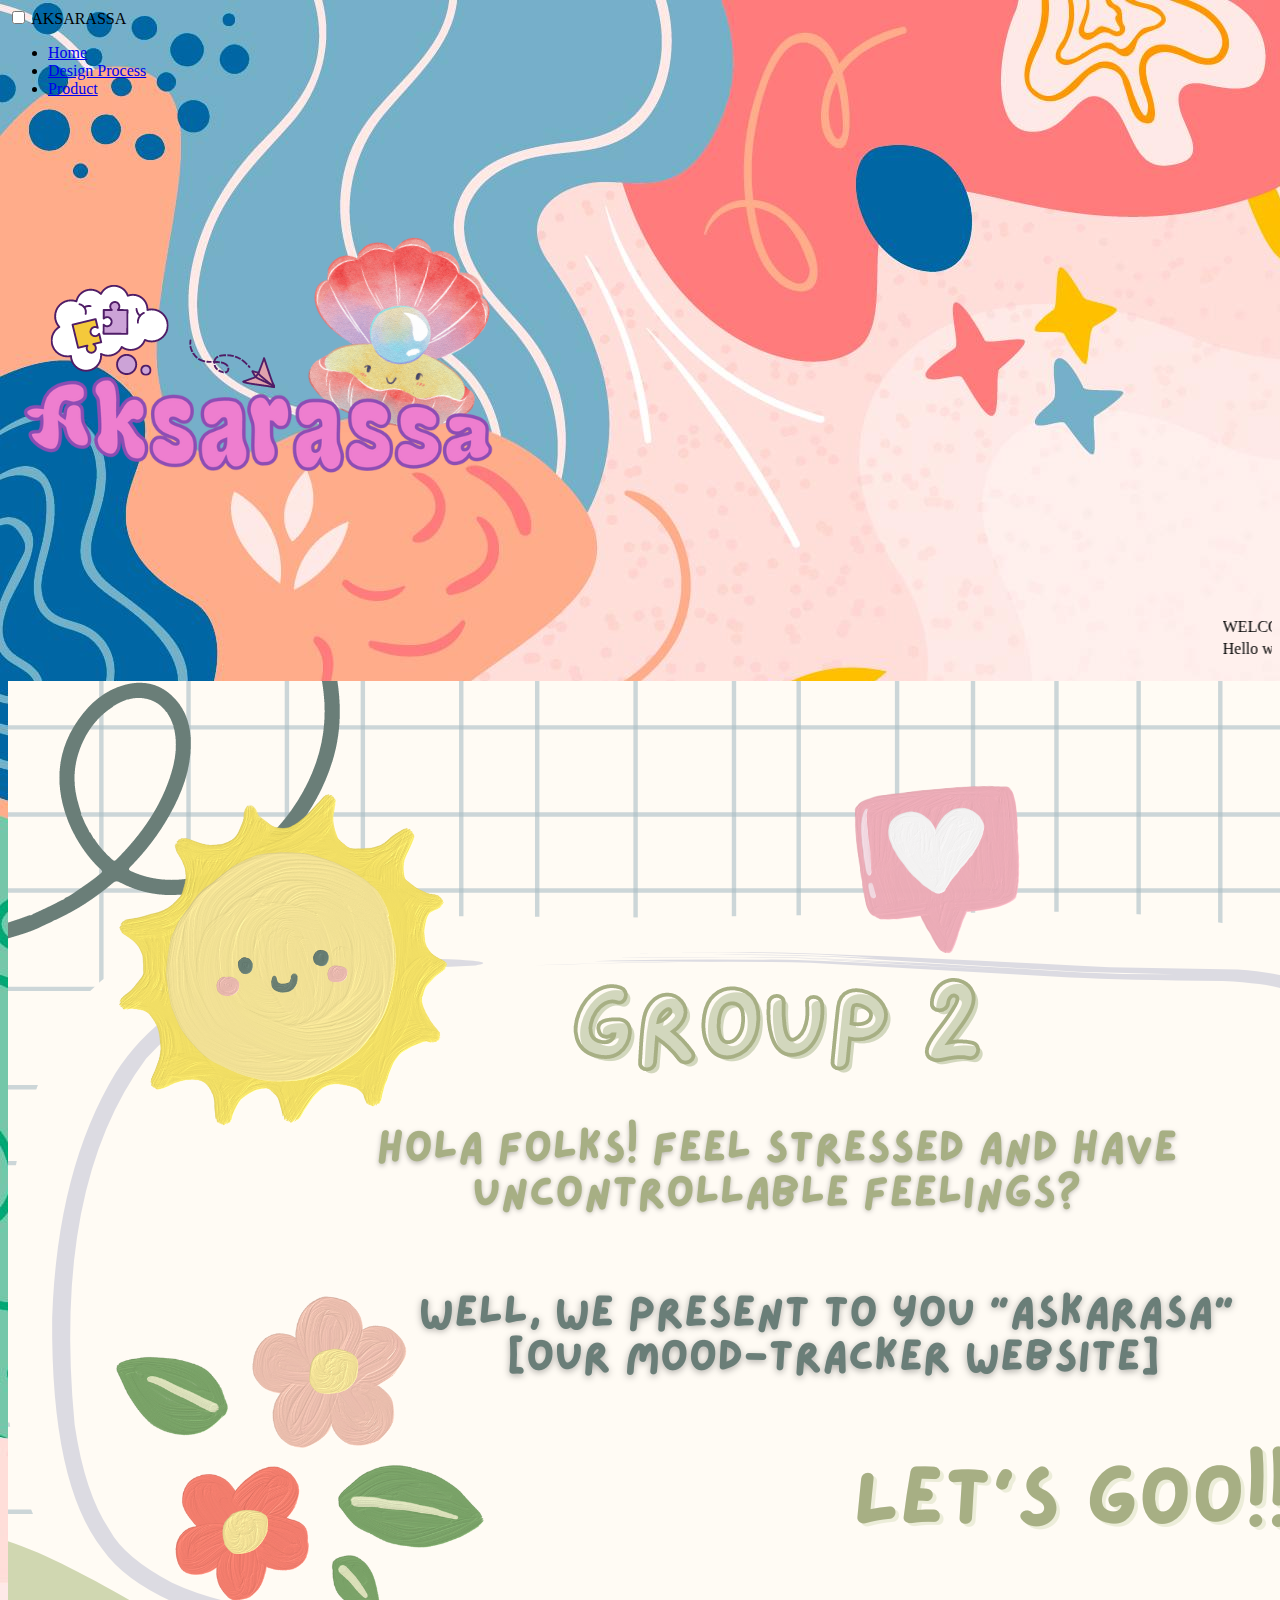
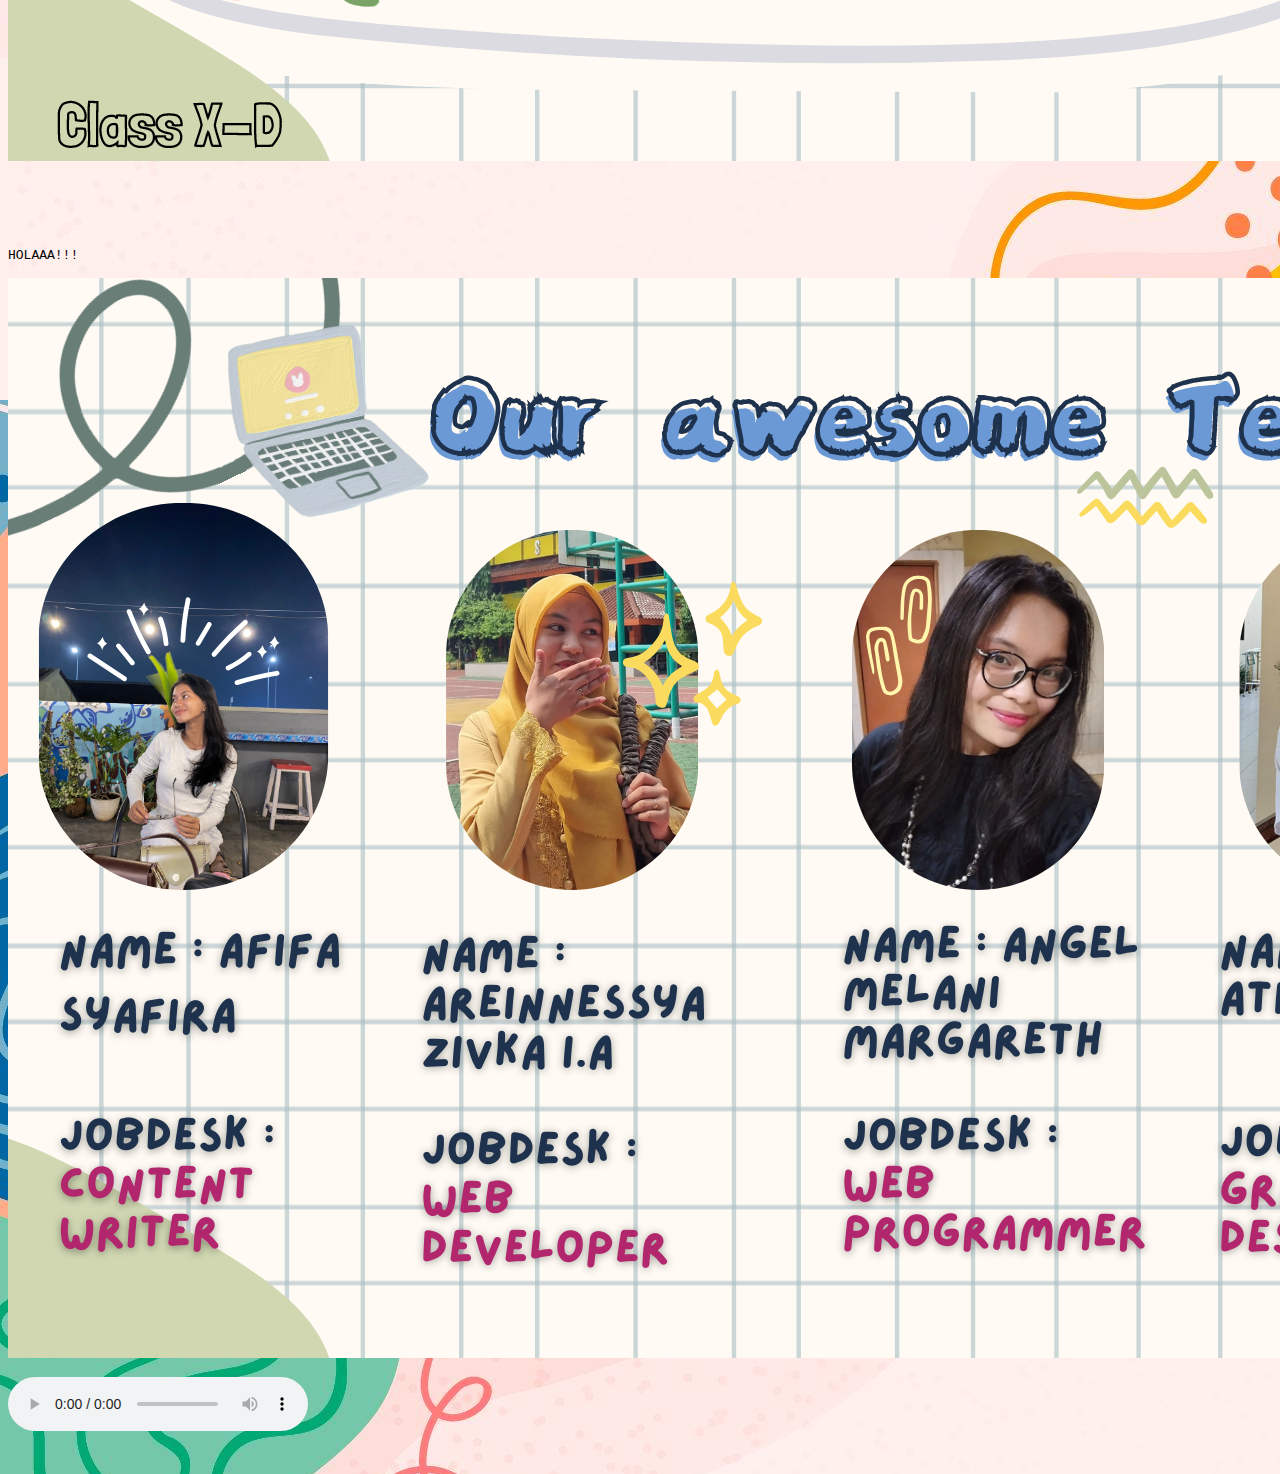
==== index.html @ 68cf71b0 "BISMILLAHIRAHMANIRAHIMM" ====
<!Doctype html>
<html>
<head>
  <meta charset="UTF-8" />
  <meta http-equiv="X-UA-Compatible" content="IE=edge">
  <meta name="viewport" content="width=device-width, initial-scale=1.0" />
  <title>AKSARASA! WHAT'S YOUR FEELINGS TODAY?</title>
<link rel="stylesheet" type="text/css" href="style.scss">
<style>
  body {
    background-image: url('background.png') ;
  }
</style>
</head>
<body>
<background image: background.png
  <nav>
    <input type="checkbox" id="check"></input>
    <label for="check" class="btn">
      <i class="fas fa-bars"></i>
    </label>
      <label class="logo">AKSARASSA</label>
  <header>
    <div class="container">
      <div class="sidebar">
        <nav>
          <ul>
            <li><a href="index.html">Home</a></li>
            <li><a href="dp.html">Design Process</a></li>
            <li><a href="product.html">Product</a></li>
          </ul>
        </nav>
      </div>
    </div>
  </header>
<main class="content"></main>
  <section class="hero"></section>
  <img src="logo.png" alt="" />
  <div class="hero-content"></div>
  <head>
    <link rel="stylesheet" type="text/css" href="style.scss"
    <h1>
    <marquee> WELCOME TO AKSARASA </marquee>

    <marquee> Hello we are from group 2 and This is our mood-tracker apps
    Enjoy it! </marquee>
    </h1>

  </head>

<br/>
<h3>
  <img src="home.png" alt="" />
</h3>

<br /><br/>
<pre>
<p>
HOLAAA!!!

<img src="member.png" alt="" />

<audio controls>
<source src="WhatsApp-Video-2024-05-17-at-11.39.57.mp3" type="audio/mpeg">
</audio>
</p>
</pre>
</body>
</html>
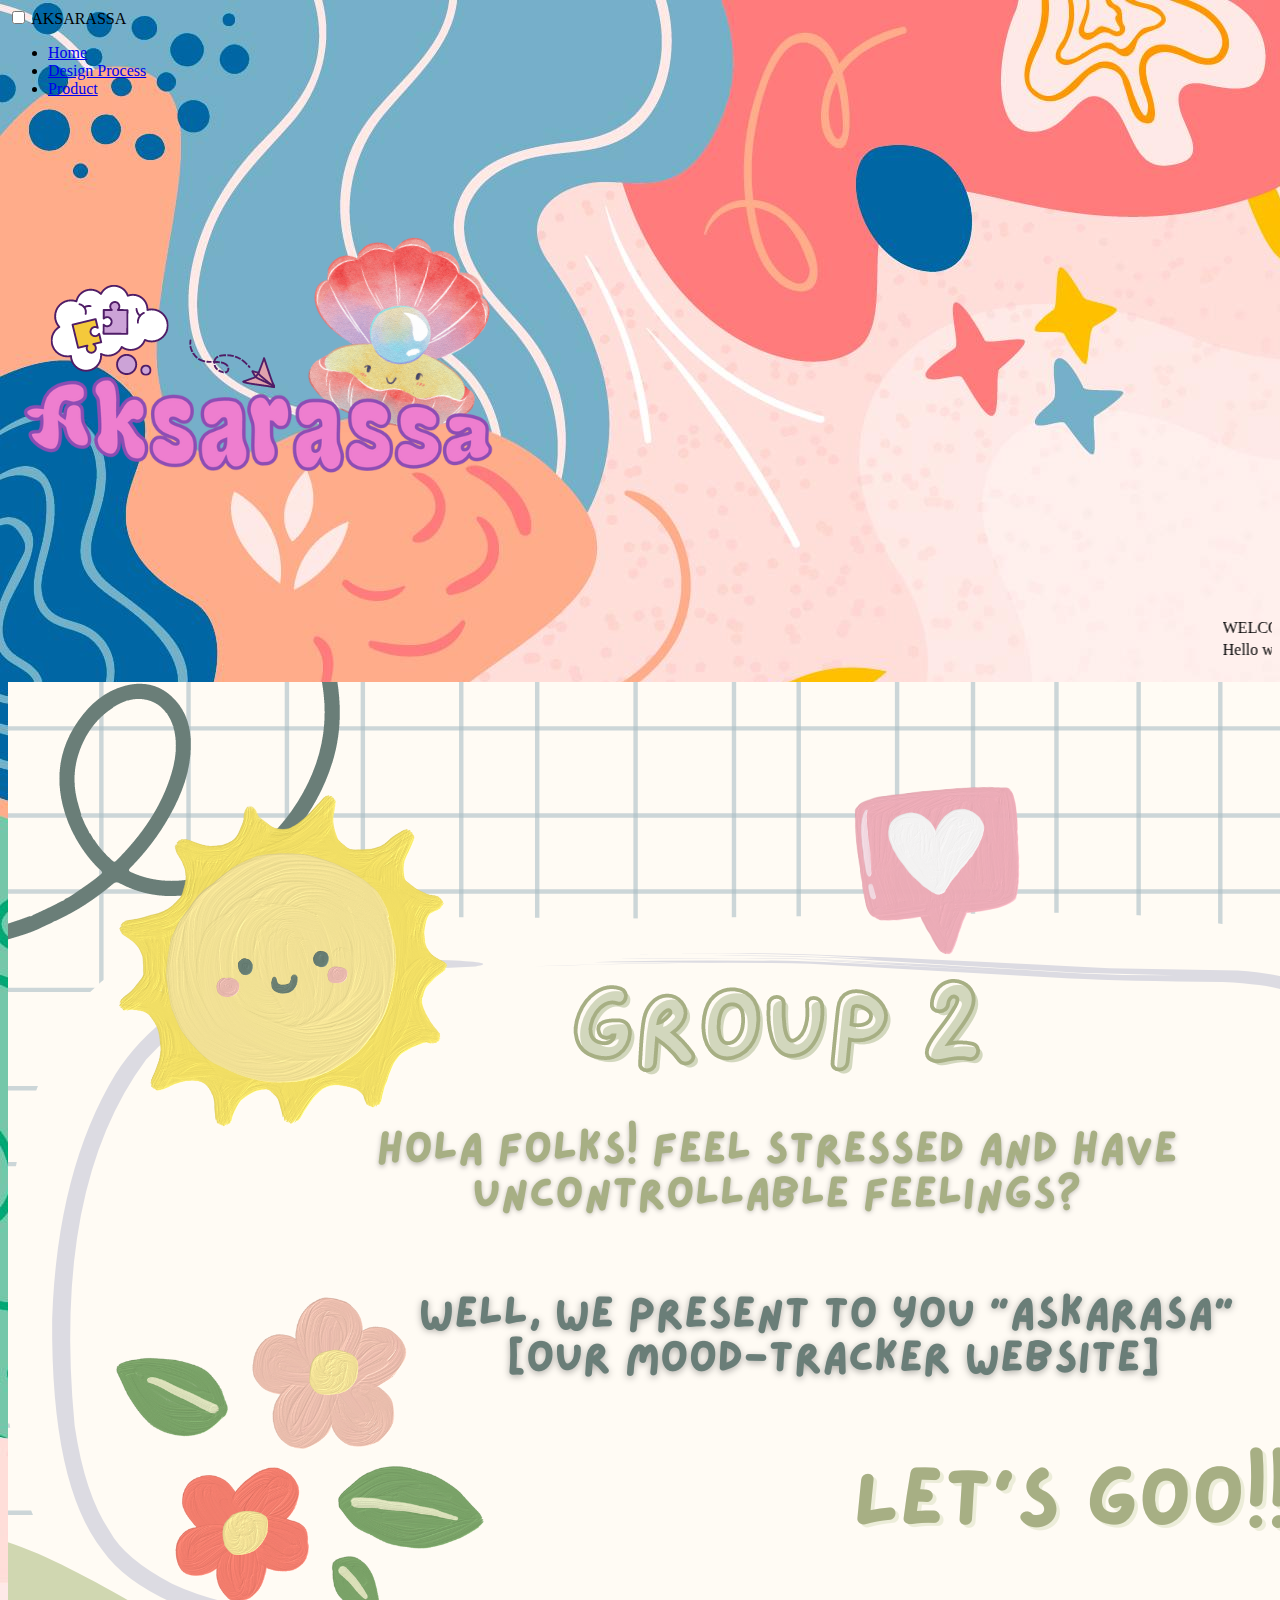
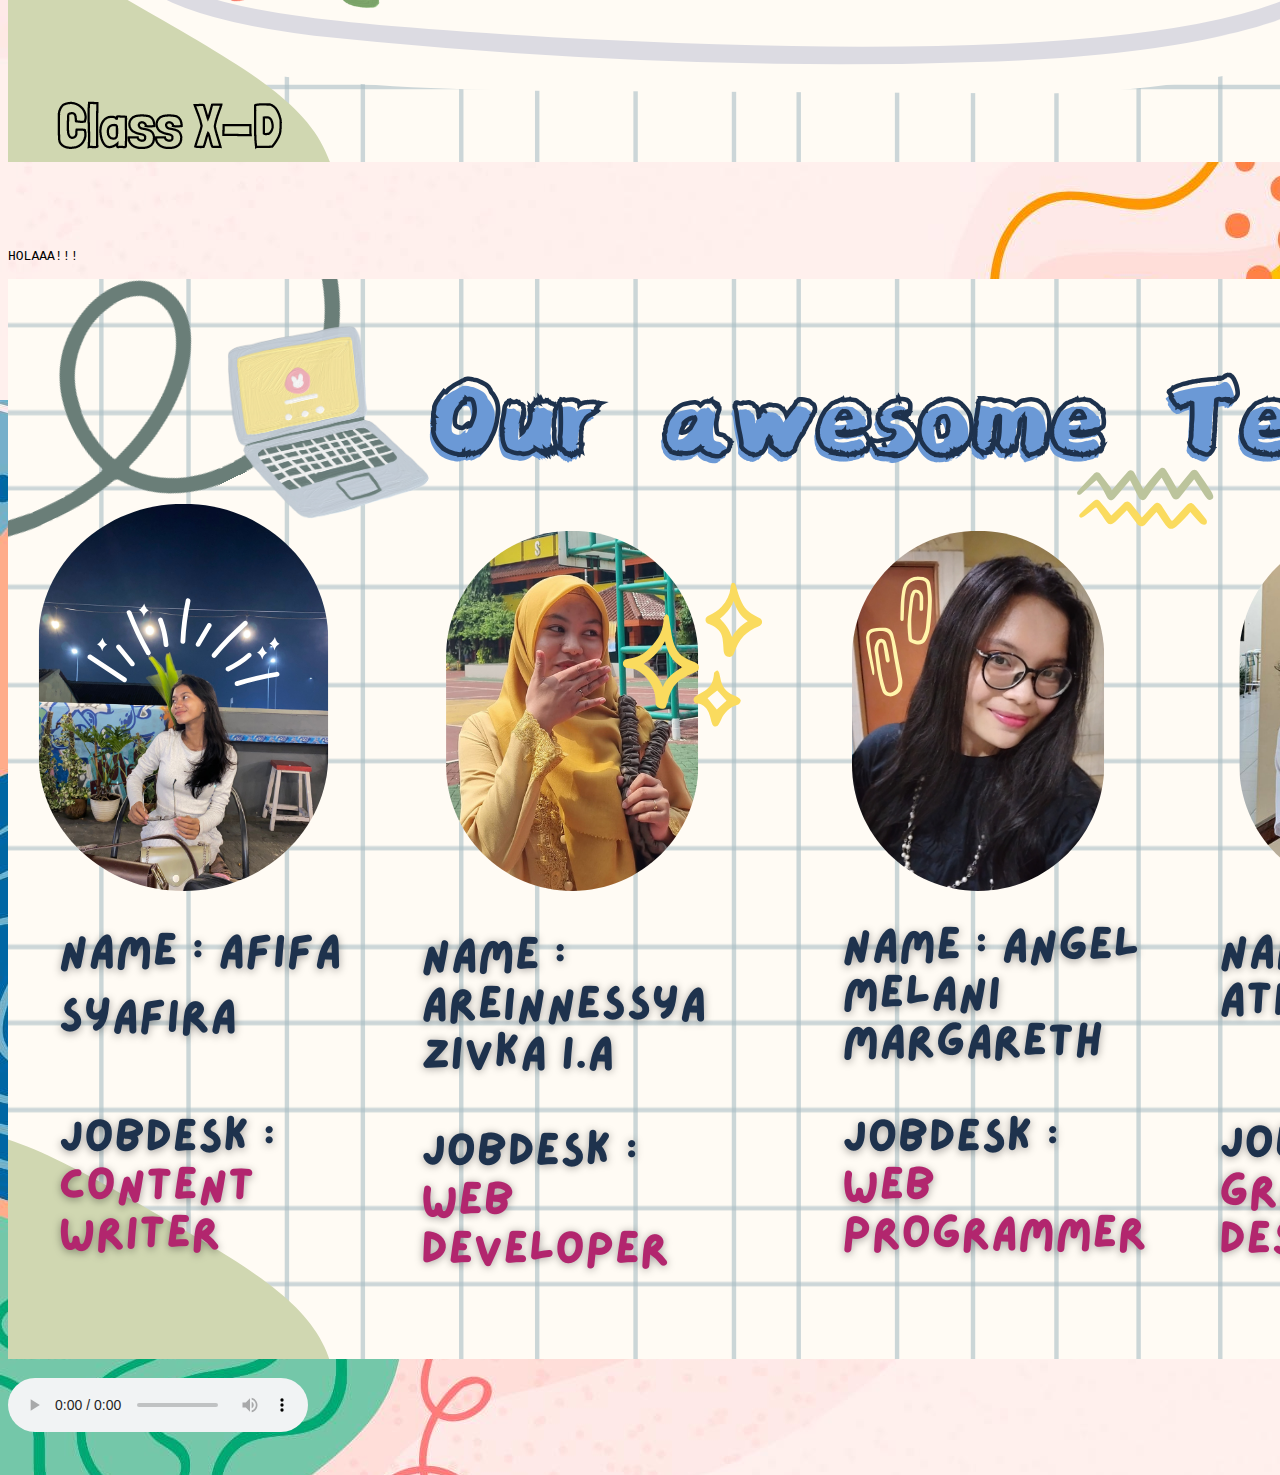
==== commit 337339c4: "hmbmn" ====
--- a/index.html
+++ b/index.html
@@ -40,7 +40,7 @@
   <head>
     <link rel="stylesheet" type="text/css" href="style.scss"
     <h1>
-    <marquee> WELCOME TO AKSARASA </marquee>
+    <marquee> WELCOME TO AKSARASA😽👋 </marquee>
 
     <marquee> Hello we are from group 2 and This is our mood-tracker apps
     Enjoy it! </marquee>
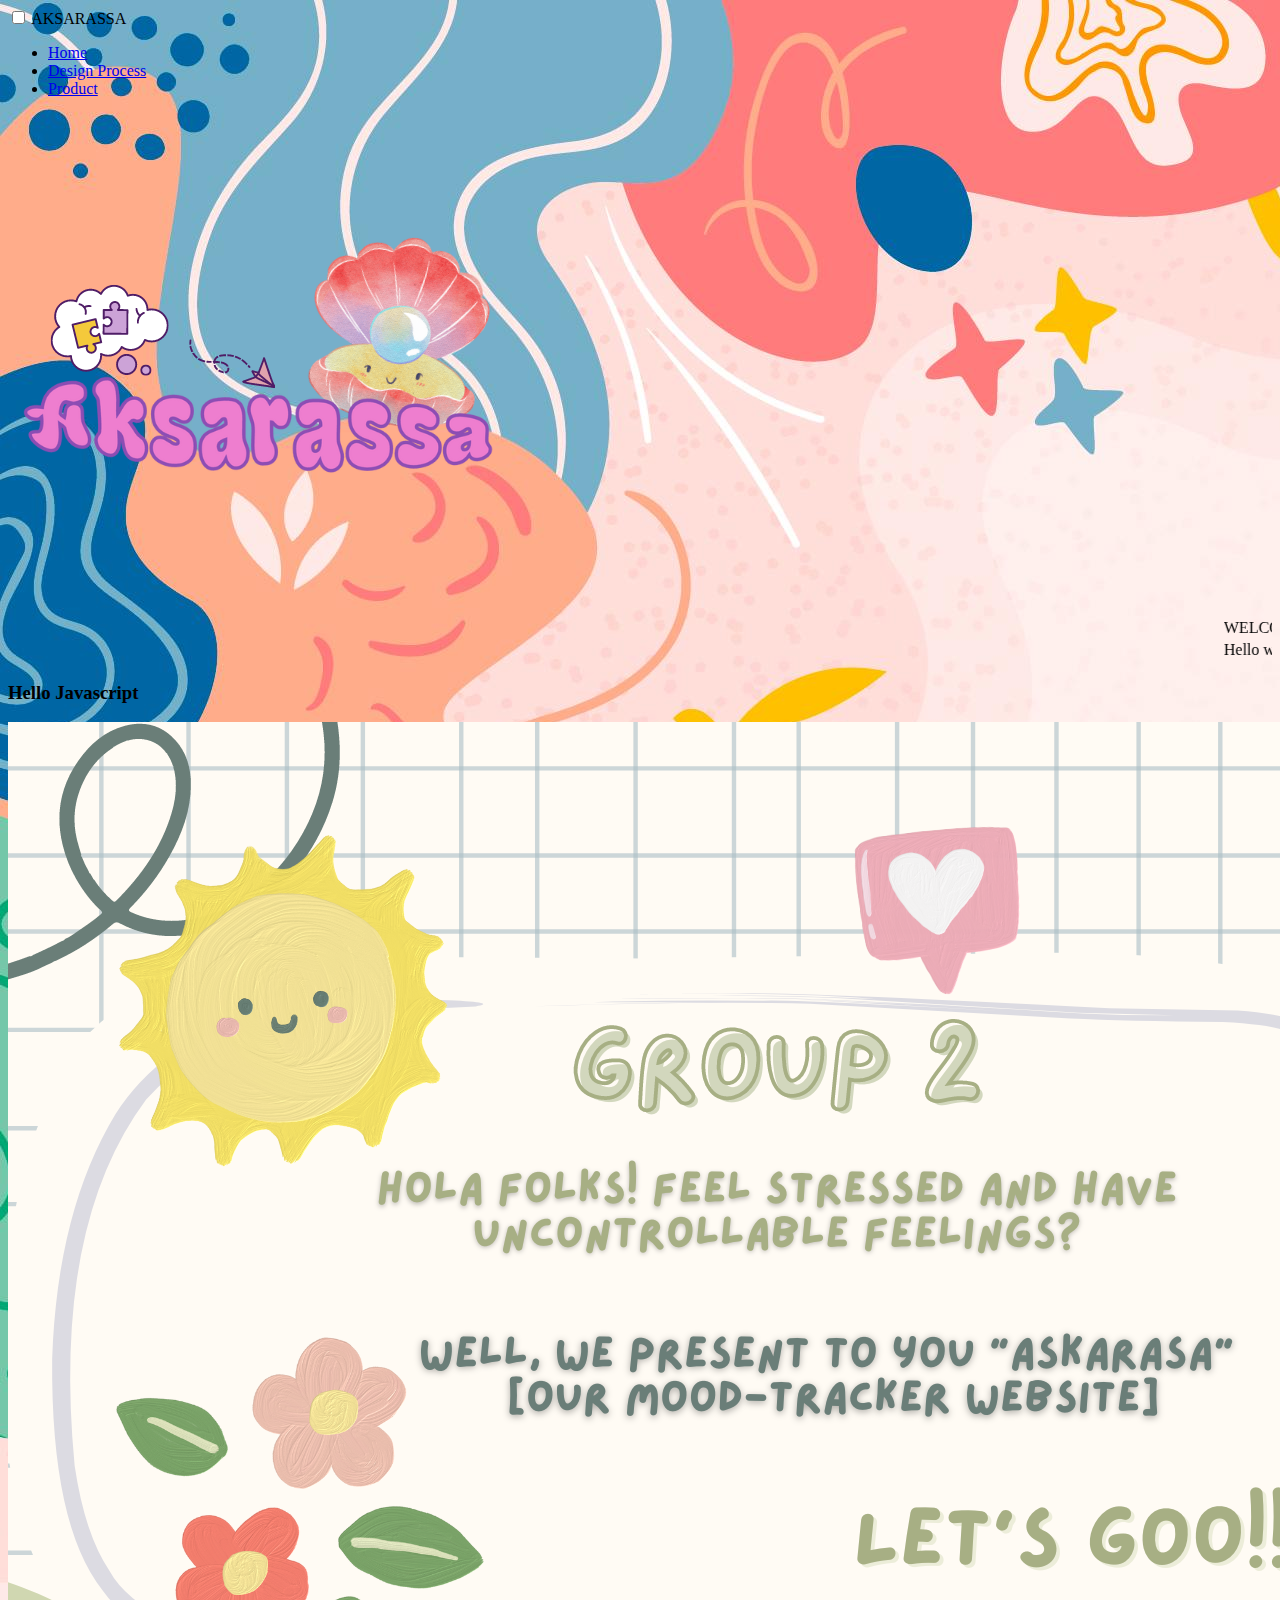
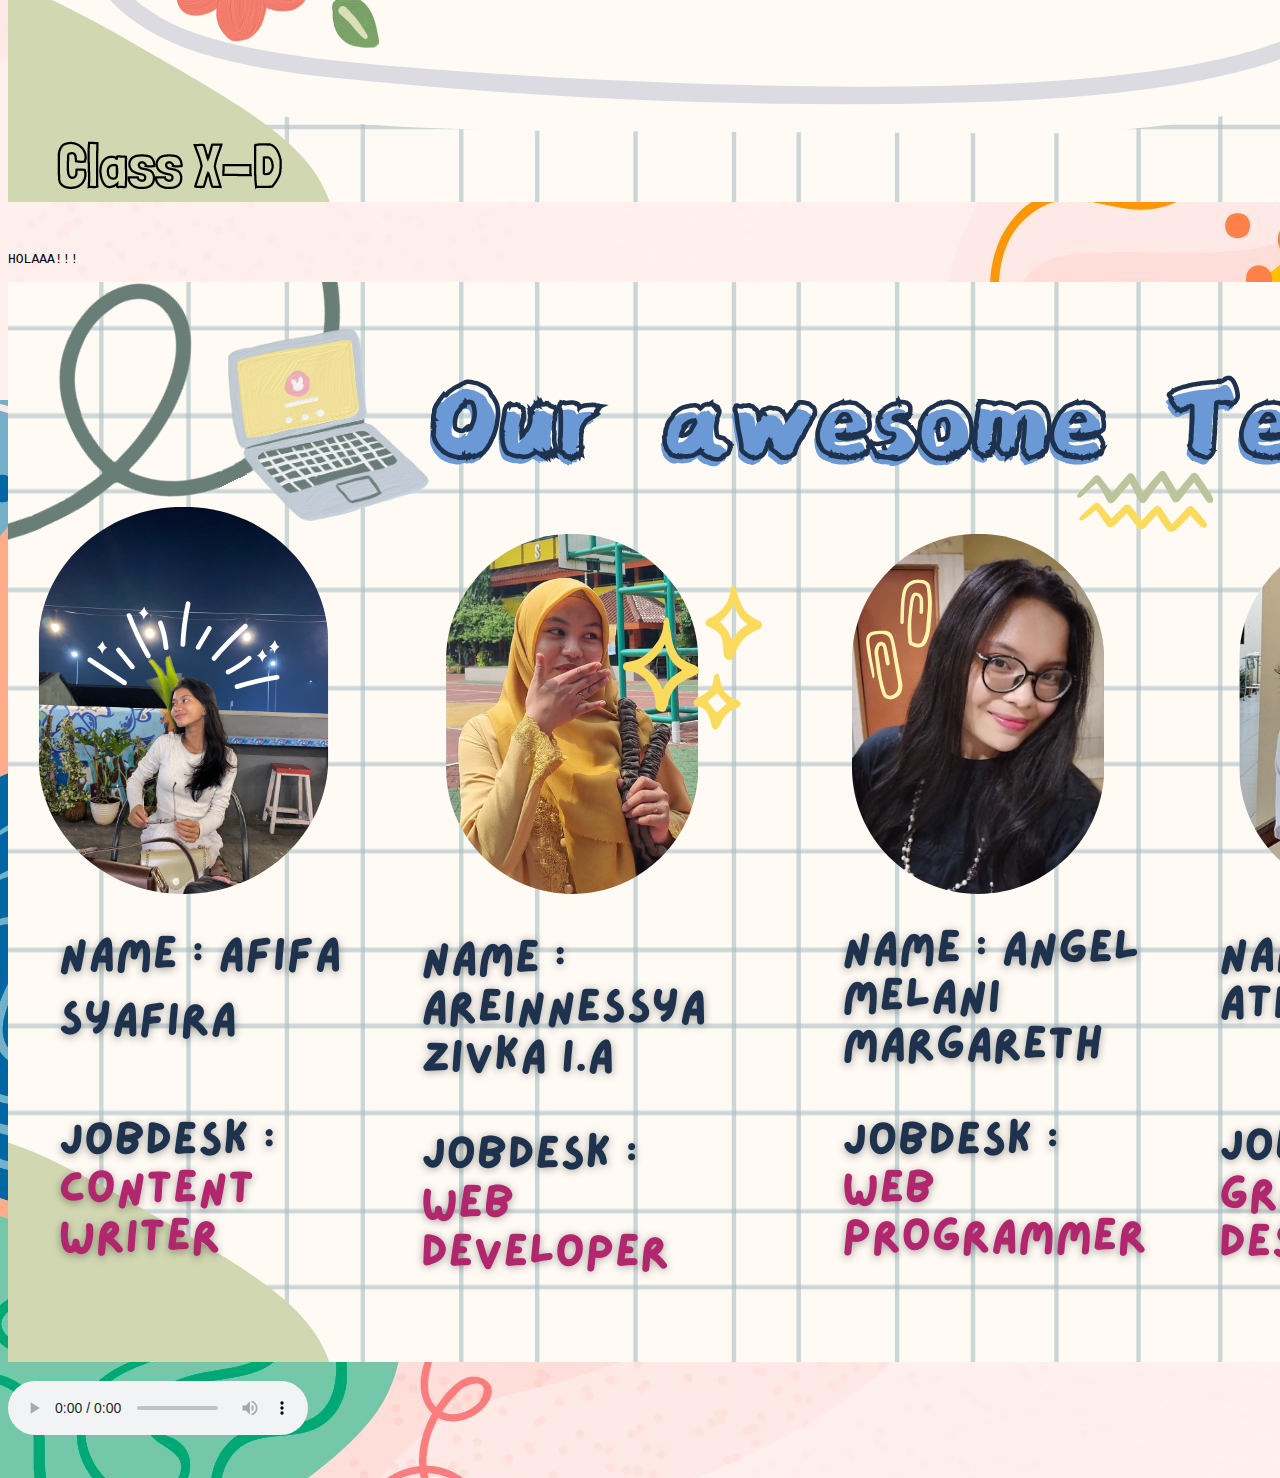
==== commit 19ae6c4d: "ccc" ====
--- a/index.html
+++ b/index.html
@@ -40,7 +40,7 @@
   <head>
     <link rel="stylesheet" type="text/css" href="style.scss"
     <h1>
-    <marquee> WELCOME TO AKSARASA😽👋 </marquee>
+    <marquee> WELCOME TO AKSARASSA😽👋 </marquee>
 
     <marquee> Hello we are from group 2 and This is our mood-tracker apps
     Enjoy it! </marquee>
@@ -49,7 +49,10 @@
   </head>
 
 <br/>
-<h3>
+<h3> Hello Javascript </h3>
+<script>
+  console.log('MOOD TRACKER')
+</script>
   <img src="home.png" alt="" />
 </h3>
 
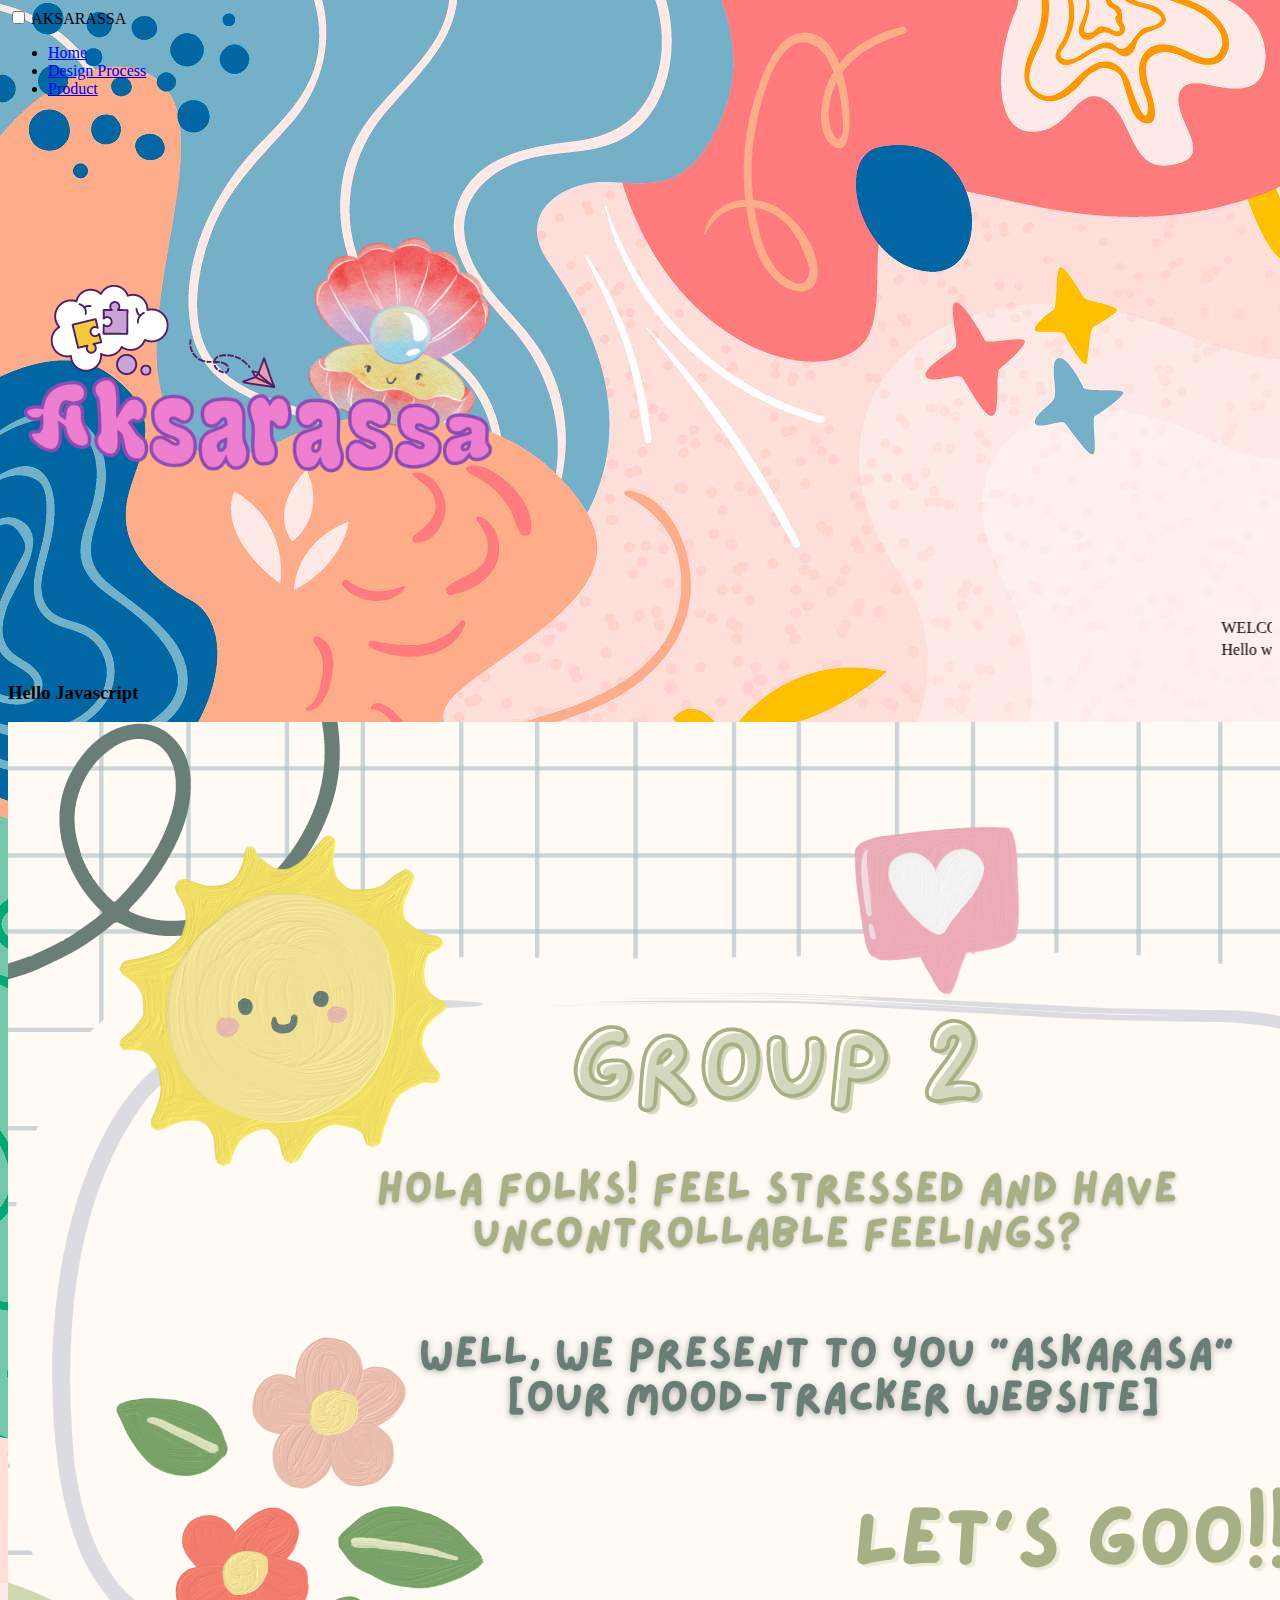
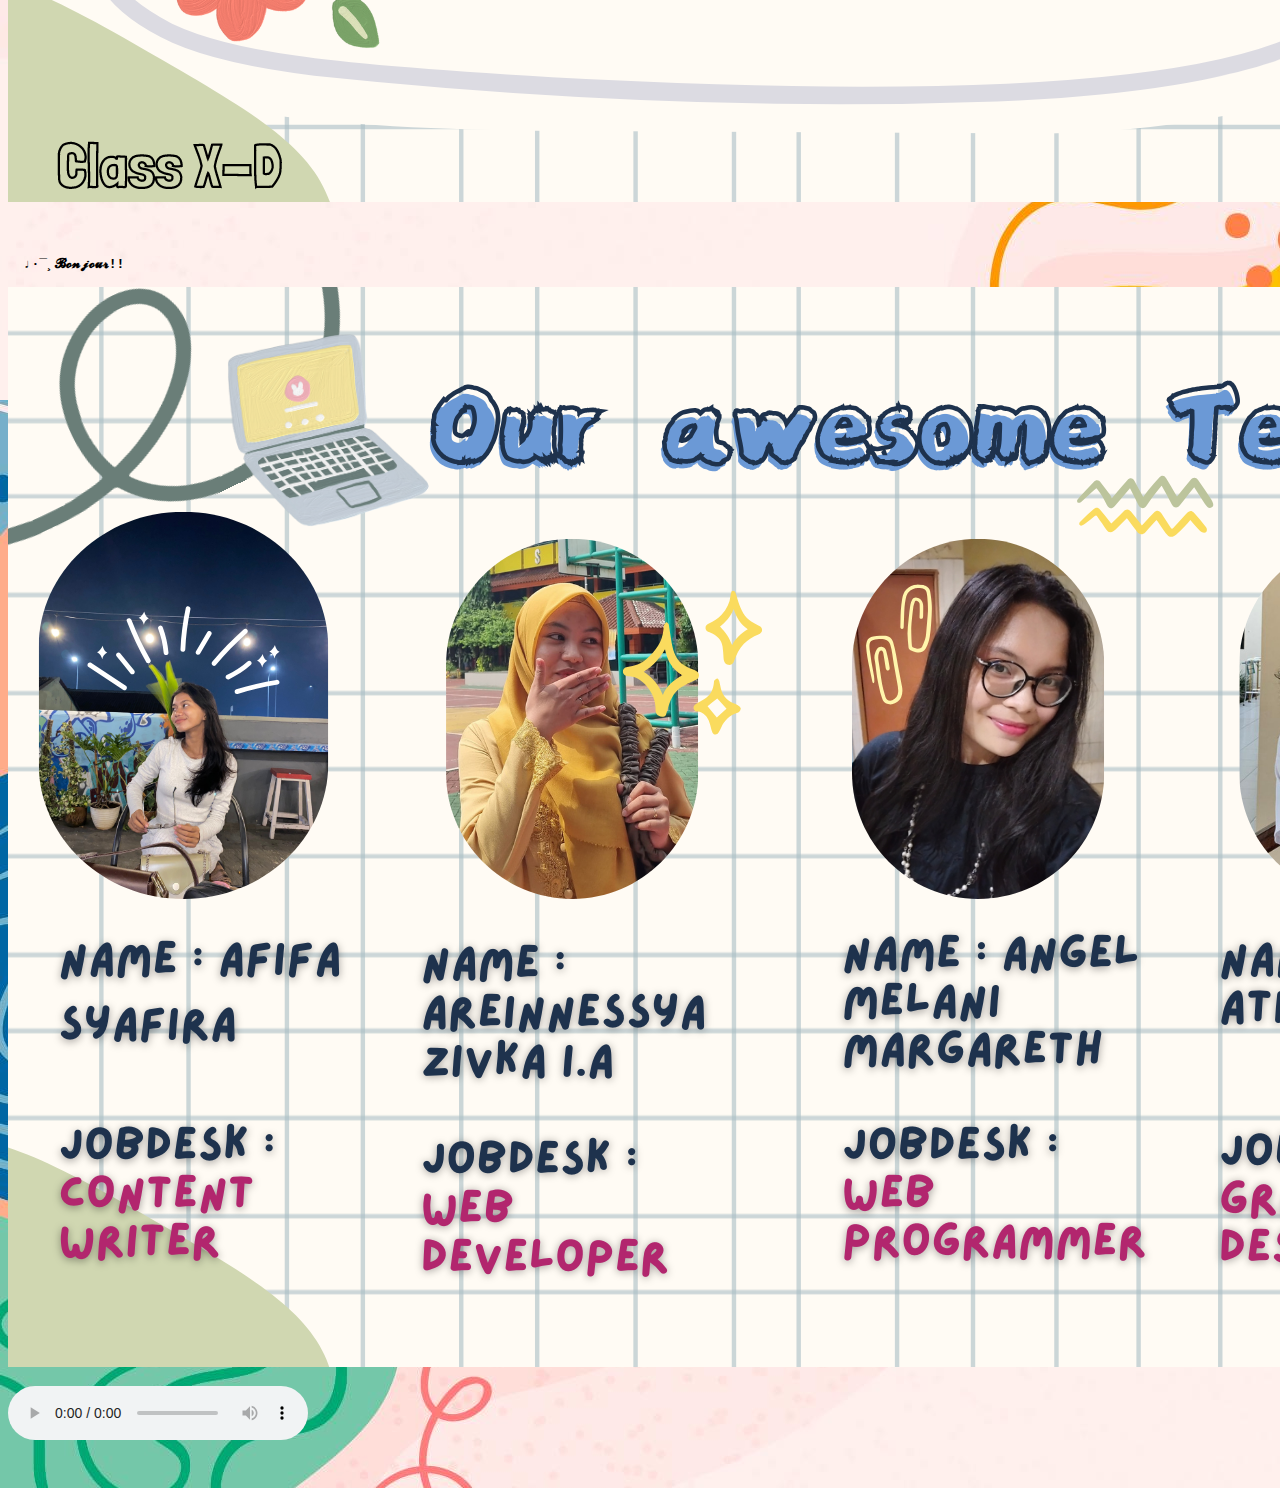
==== commit a6fa77d4: "nesinesi" ====
--- a/index.html
+++ b/index.html
@@ -58,15 +58,15 @@
 
 <br /><br/>
 <pre>
-<p>
-HOLAAA!!!
+<h4>
+  ♩·¯¸𝓑𝓸𝓷𝓳𝓸𝓾𝓻!!
 
 <img src="member.png" alt="" />
 
 <audio controls>
 <source src="WhatsApp-Video-2024-05-17-at-11.39.57.mp3" type="audio/mpeg">
 </audio>
-</p>
+</h4>
 </pre>
 </body>
 </html>
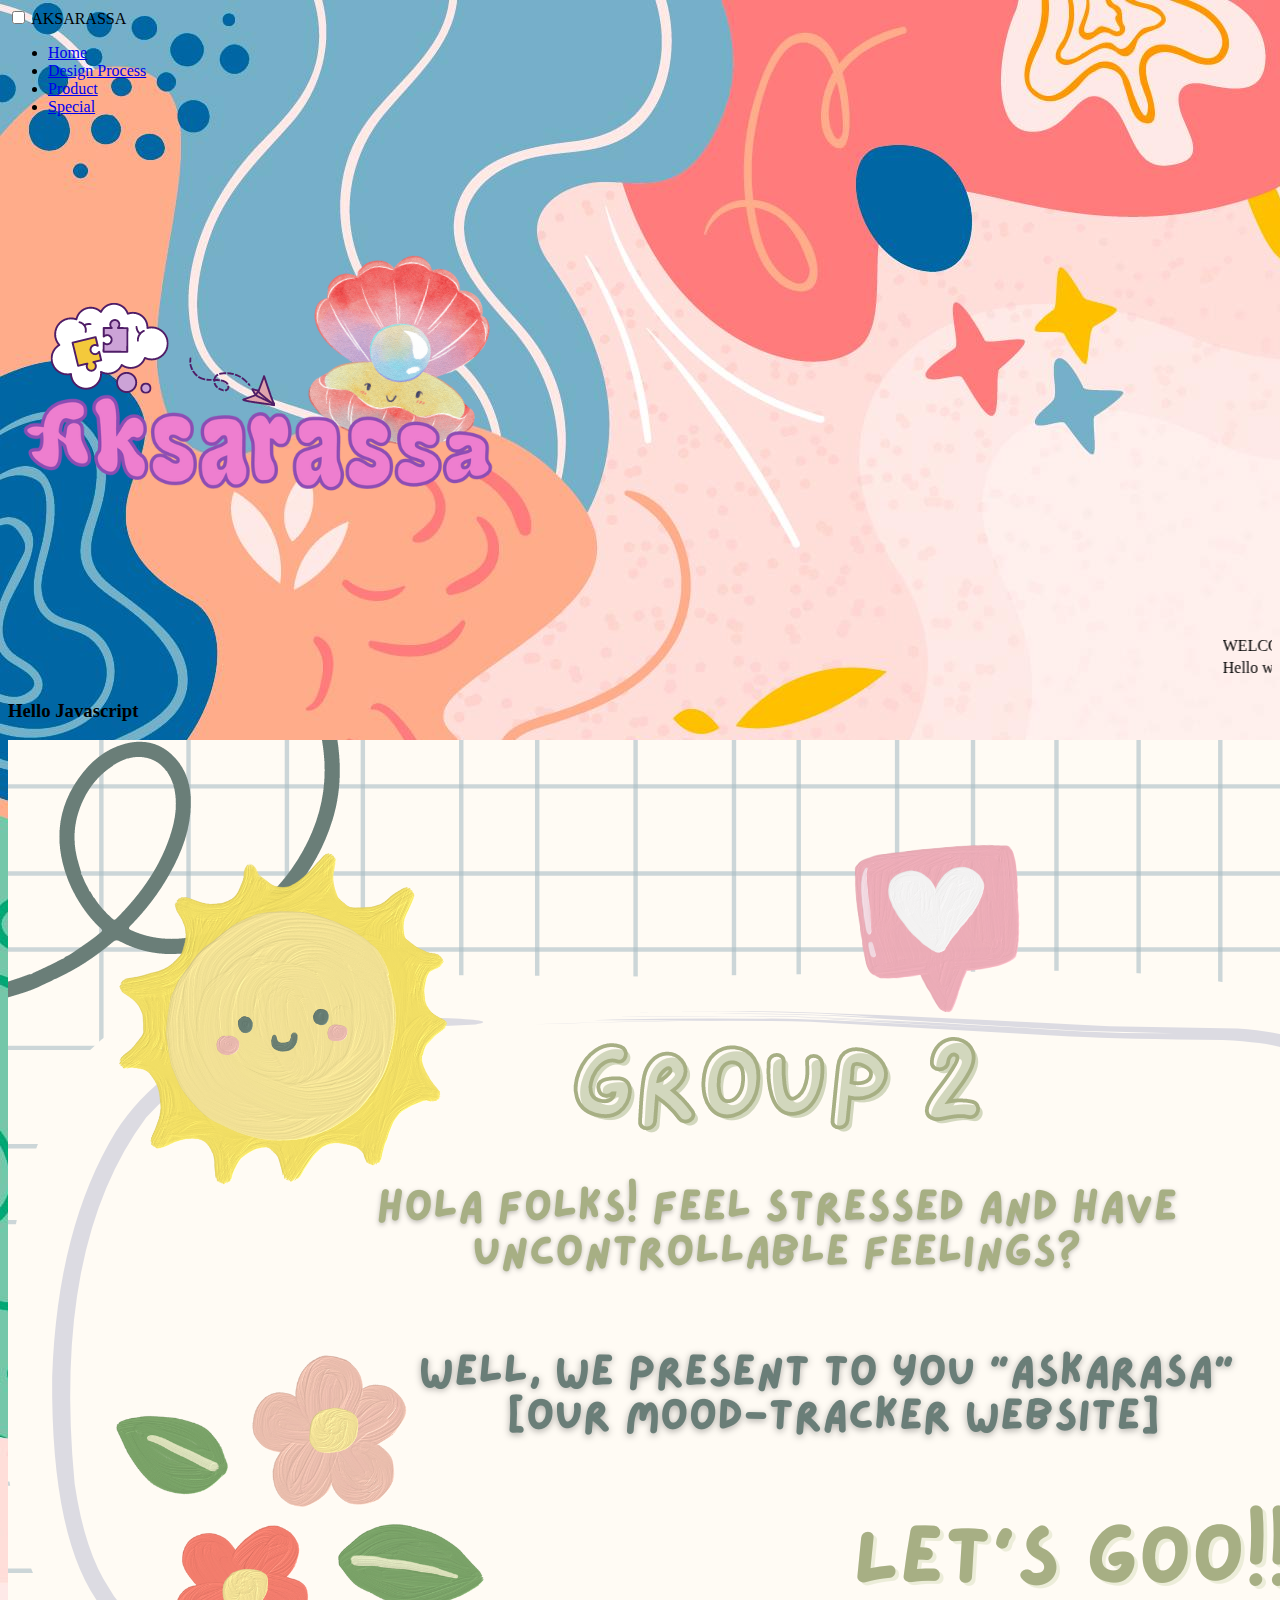
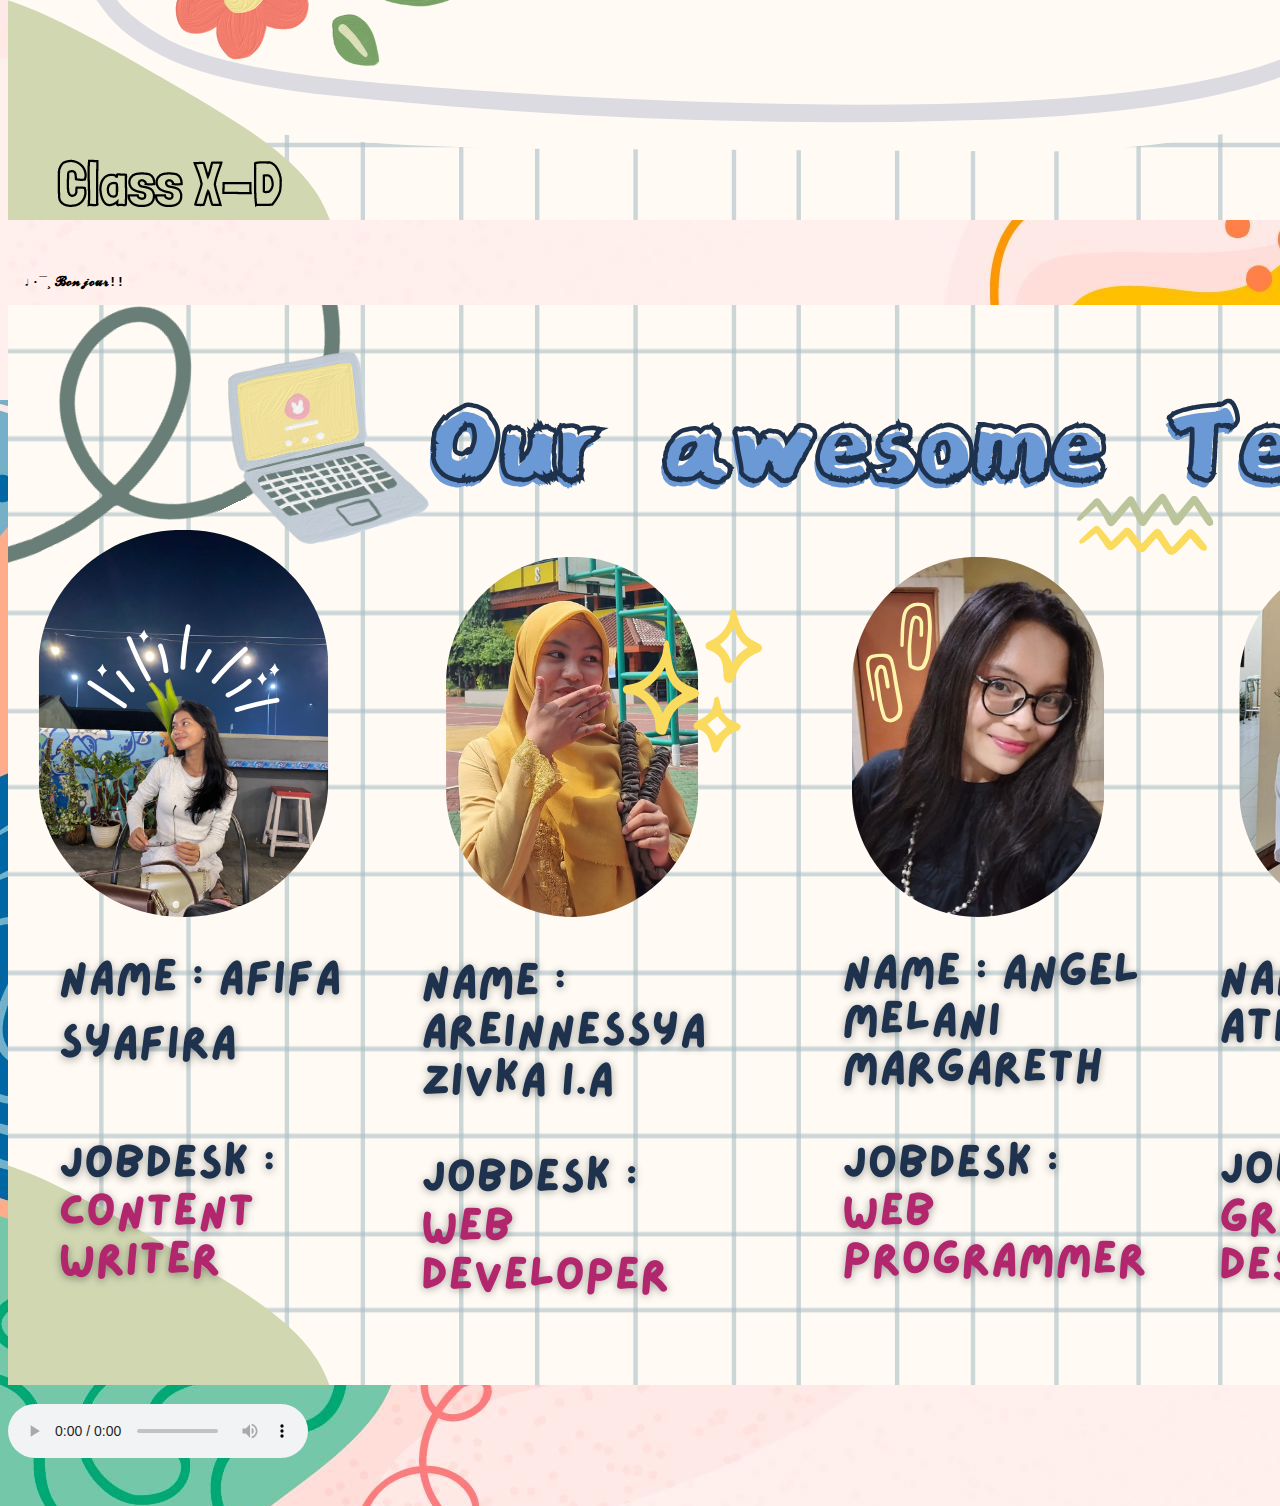
==== commit 9cdf244d: "xixi" ====
--- a/index.html
+++ b/index.html
@@ -28,6 +28,7 @@
             <li><a href="index.html">Home</a></li>
             <li><a href="dp.html">Design Process</a></li>
             <li><a href="product.html">Product</a></li>
+            <li><a href="README.md">Special</a></li>
           </ul>
         </nav>
       </div>
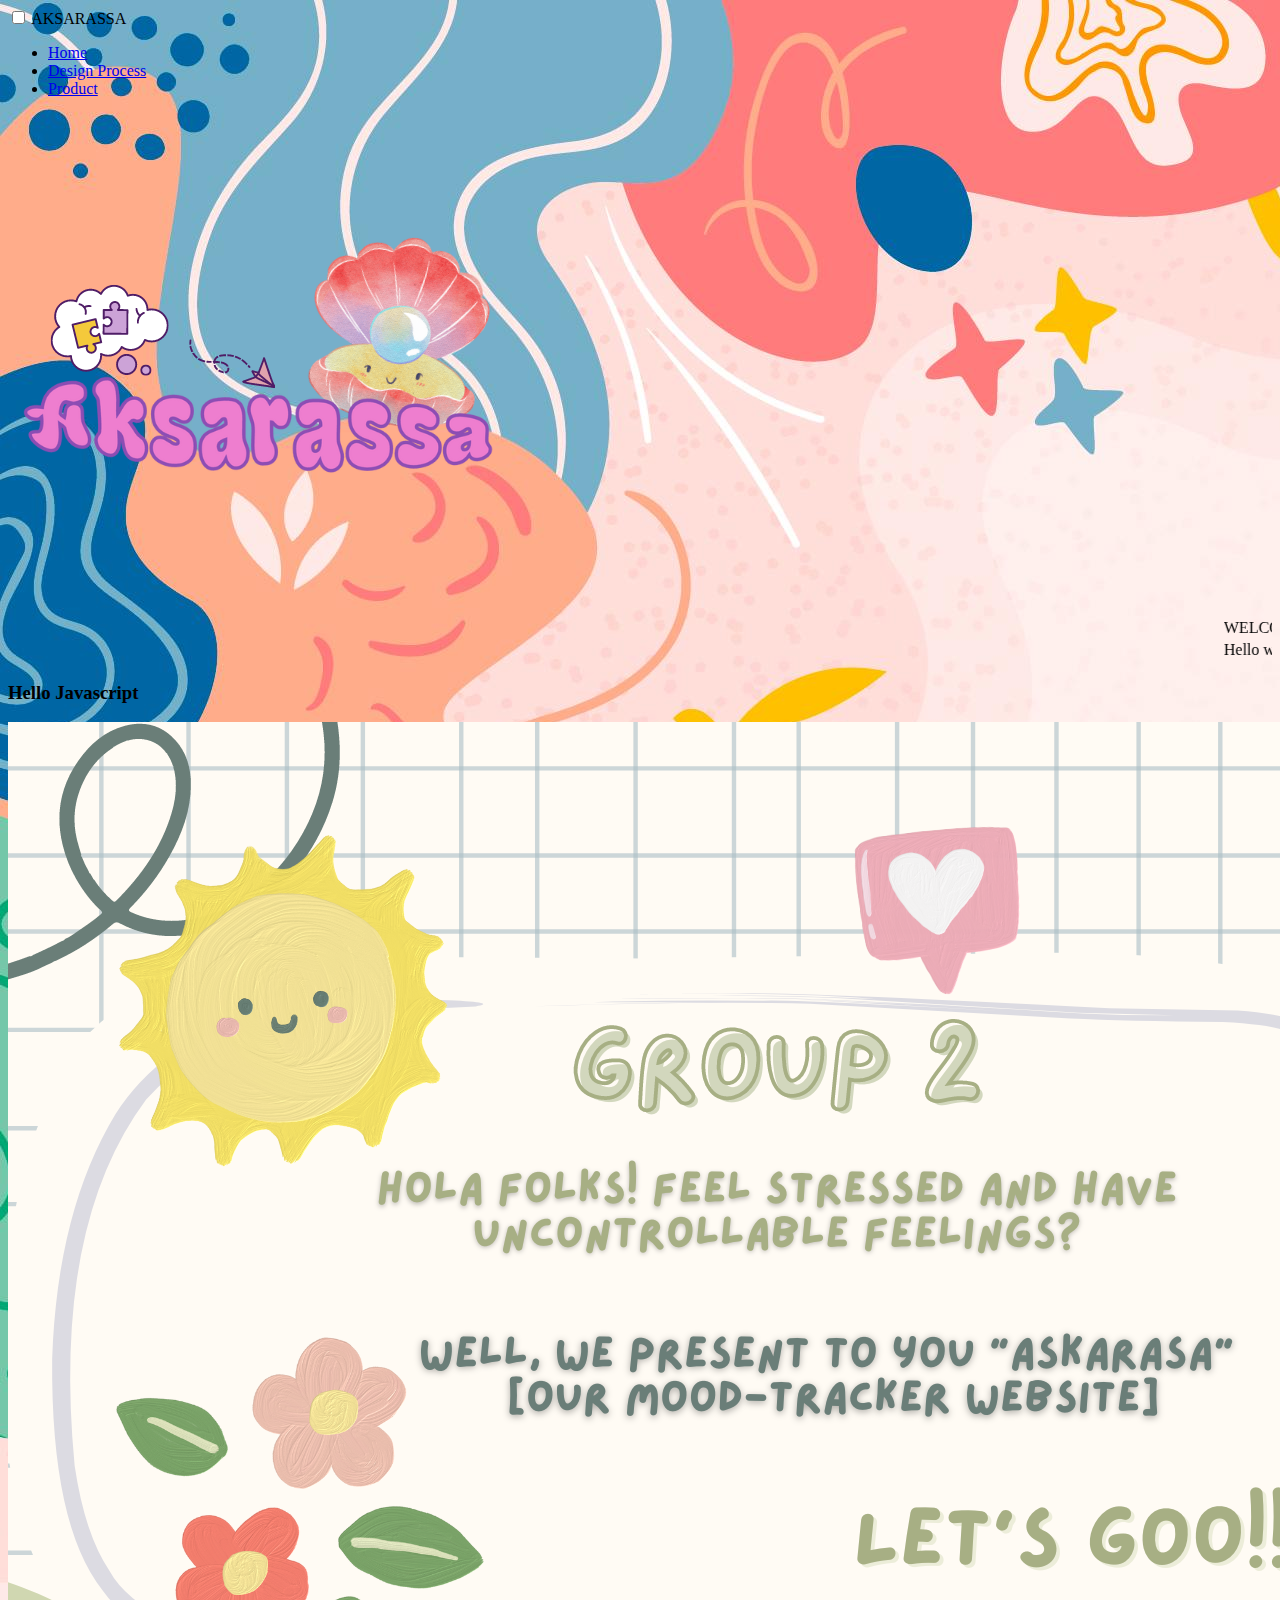
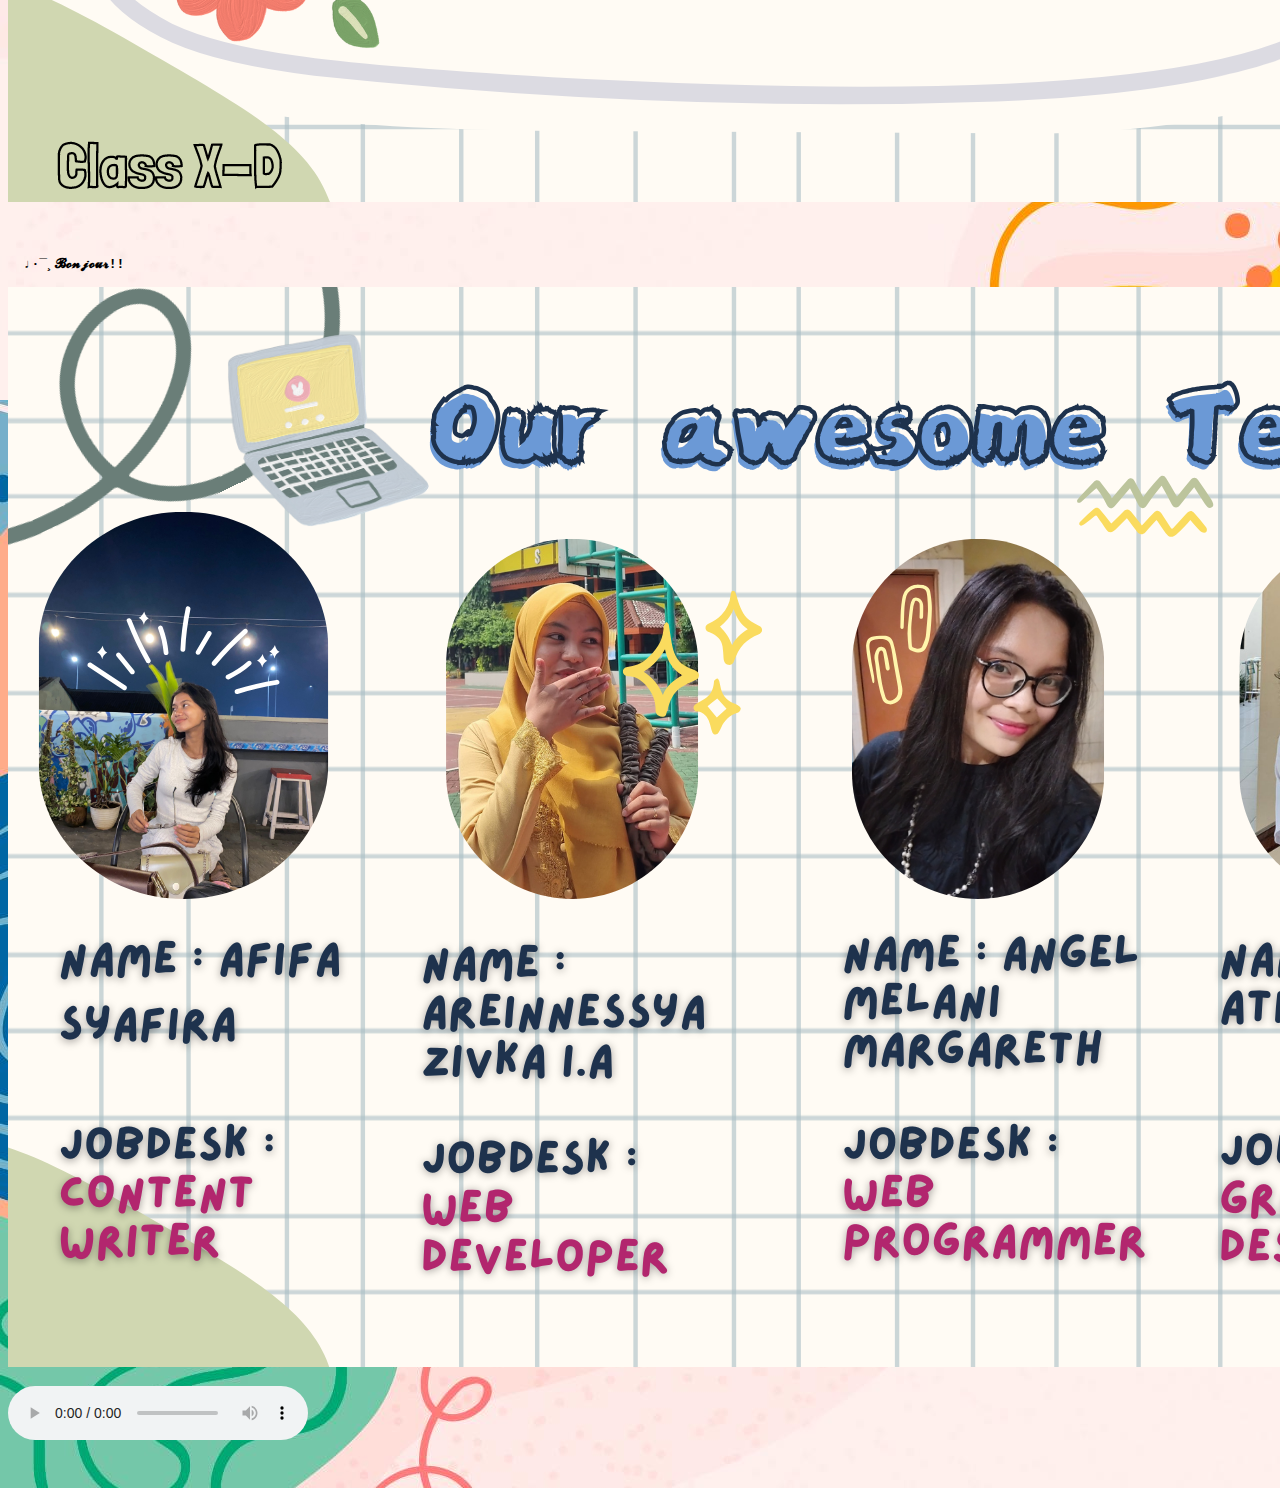
==== commit 8a3ec3ba: "hehe" ====
--- a/index.html
+++ b/index.html
@@ -28,7 +28,6 @@
             <li><a href="index.html">Home</a></li>
             <li><a href="dp.html">Design Process</a></li>
             <li><a href="product.html">Product</a></li>
-            <li><a href="README.md">Special</a></li>
           </ul>
         </nav>
       </div>
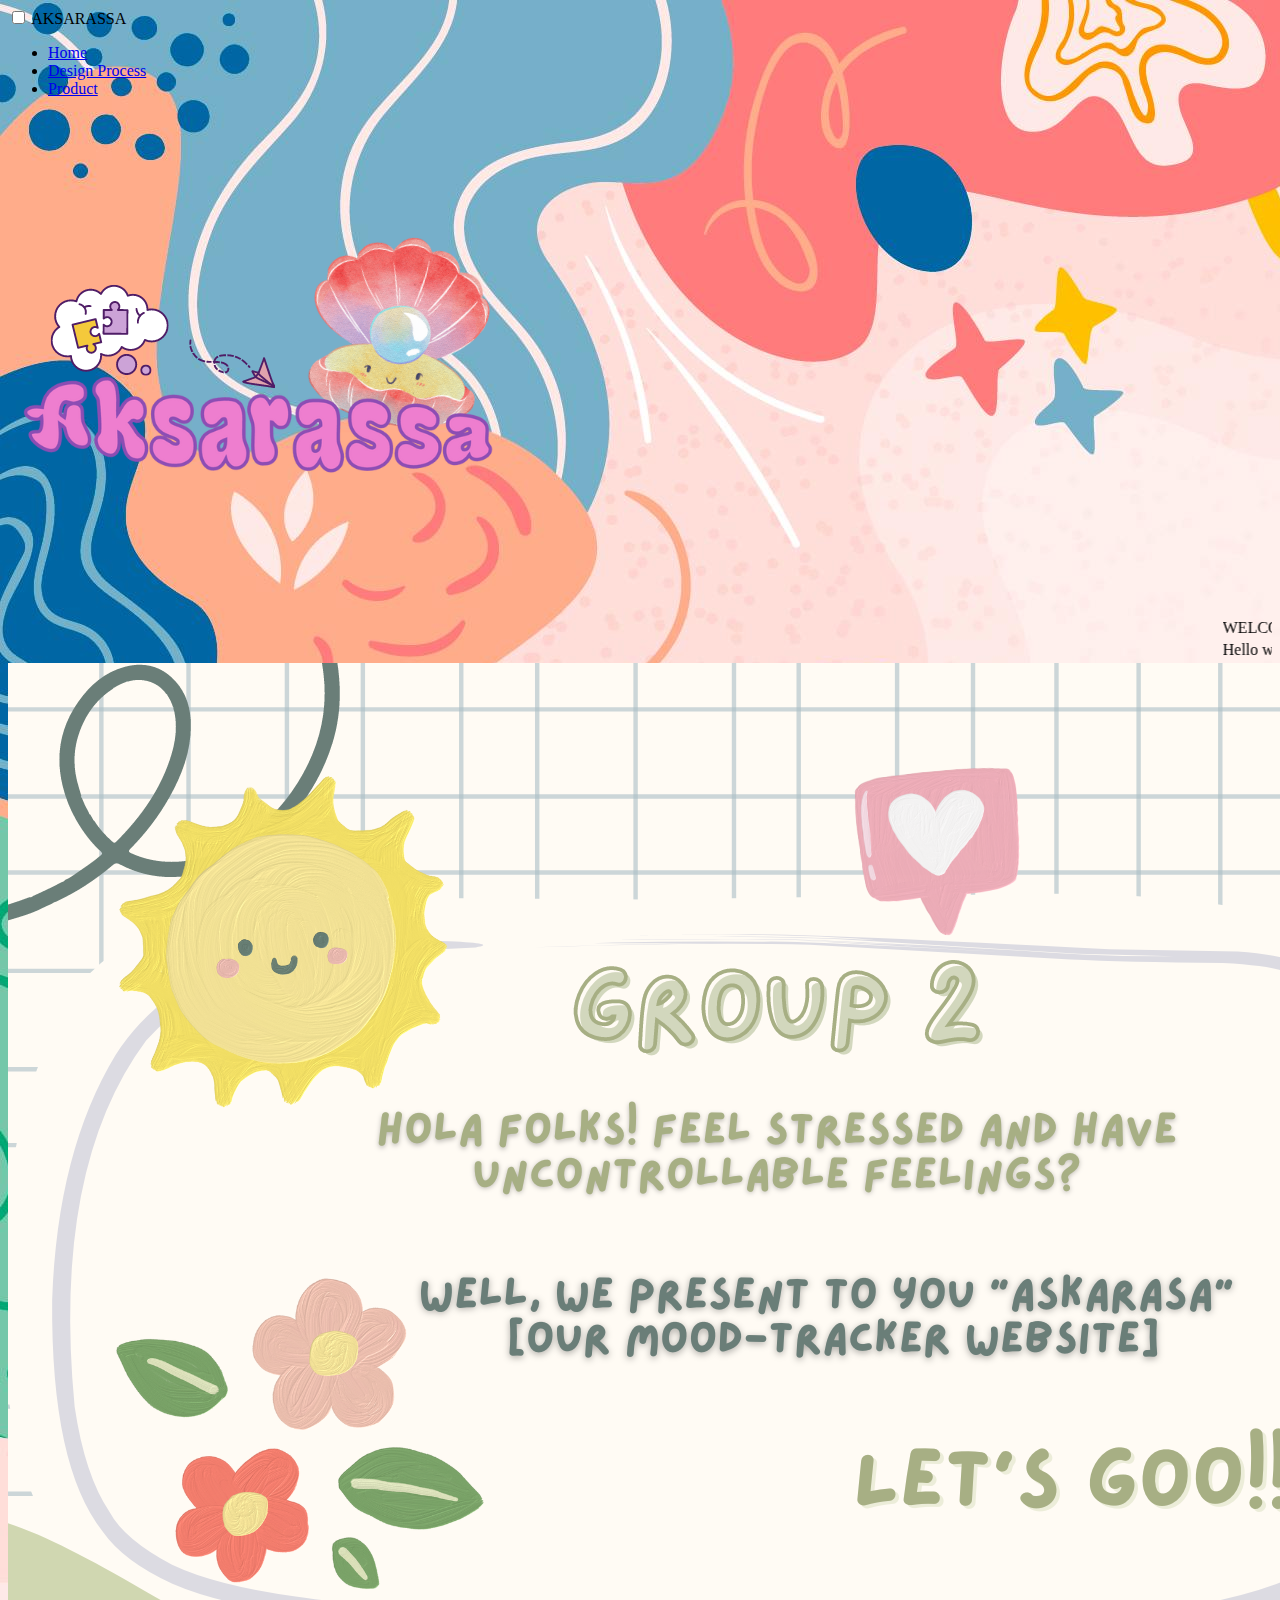
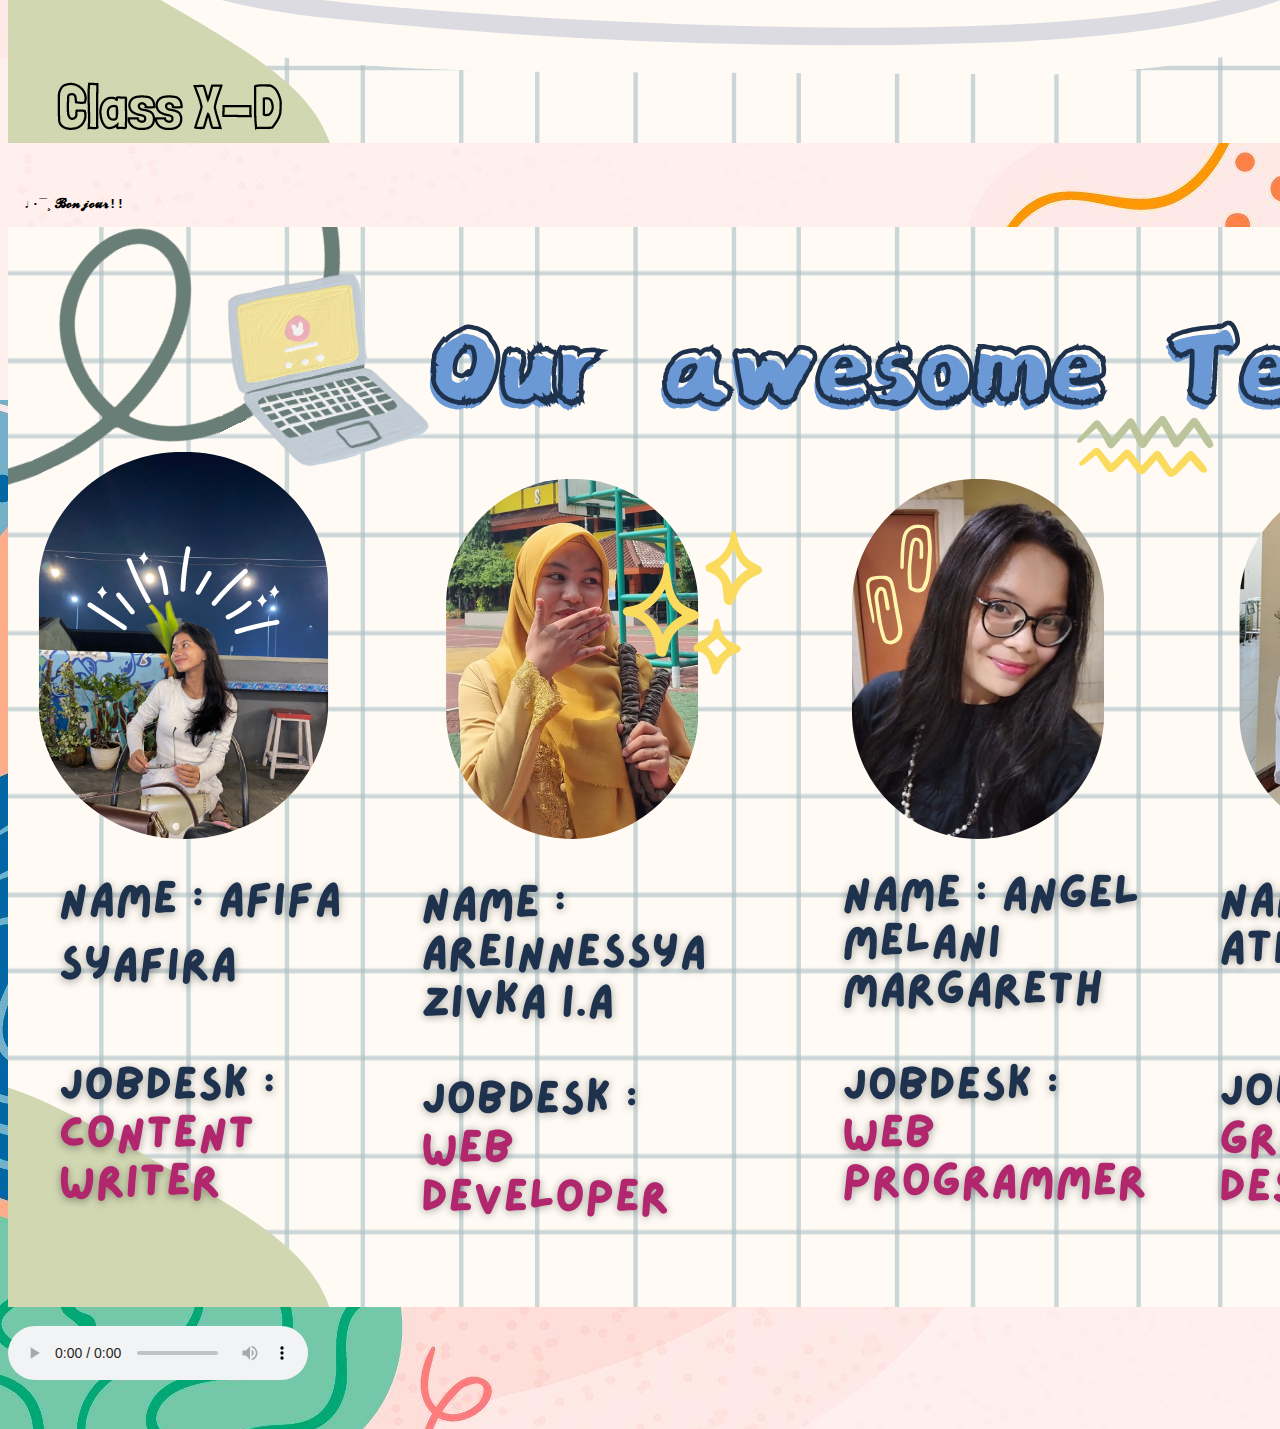
==== commit 92bf7d79: "hhi" ====
--- a/index.html
+++ b/index.html
@@ -49,7 +49,6 @@
   </head>
 
 <br/>
-<h3> Hello Javascript </h3>
 <script>
   console.log('MOOD TRACKER')
 </script>
